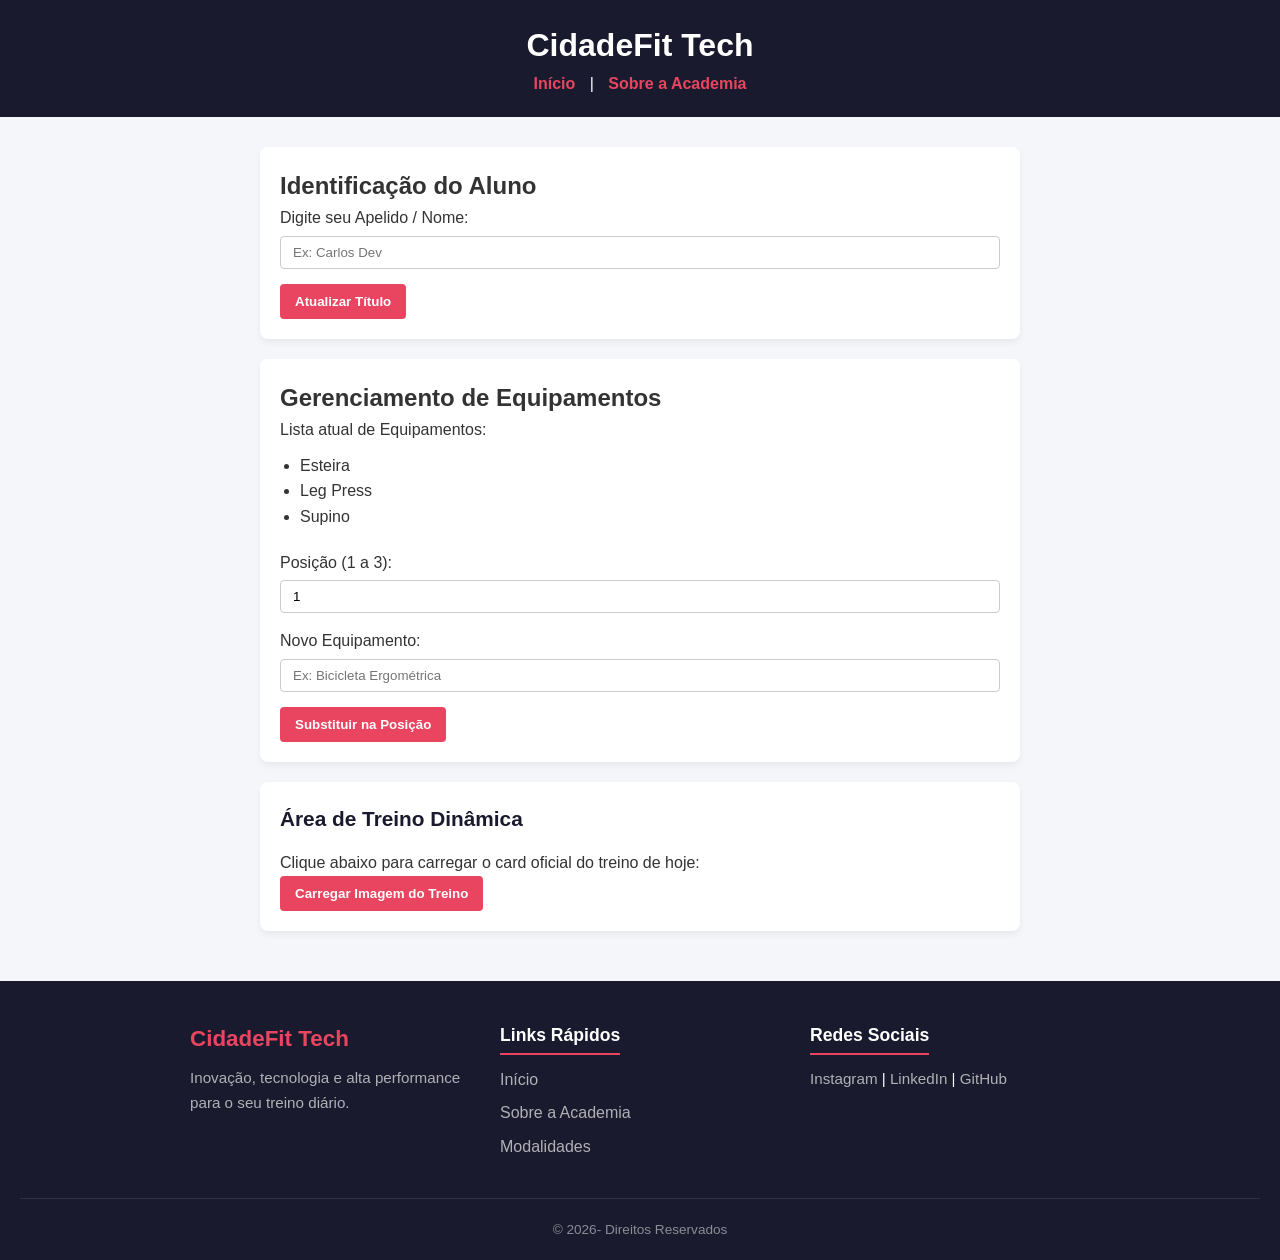
==== index.html @ 545d9fad "fix(html): adiciona o atributo type e o valor button" ====
<!DOCTYPE html>
<html lang="pt-br">
<head>
    <meta charset="UTF-8">
    <meta name="viewport" content="width=device-width, initial-scale=1.0">
    <link rel="stylesheet" href="src/css/estilo.css">
    <title>Projeto</title>
</head>
<body>

    <header class="header">
        <h1 id="titulo">CidadeFit Tech</h1>
        <nav>
            <a href="index.html">Início</a> | 
            <a href="./src/pages/sobre.html">Sobre a Academia</a>
        </nav>
    </header>

    <main class="container">

        <section class="card">
            <h1>Identificação do Aluno</h1>
            <label for="usuario_nome">Digite seu Apelido / Nome:</label>
            <input type="text" id="usuario_nome" placeholder="Ex: Carlos Dev">
            <button type="button" onClick="mudar()">Atualizar Título</button>
        </section>


        <section class="card">
            <h1>Gerenciamento de Equipamentos</h1>
            <p>Lista atual de Equipamentos:</p>
            <ul>
               
                <li class="equipamento">Esteira</li>
                <li class="equipamento">Leg Press</li>
                <li class="equipamento">Supino</li>
            </ul>

            <div class="form-grupo">
                <label for="posicao">Posição (1 a 3):</label>
                <input type="number" id="posicao" min="1" max="3" value="1">
                <label for="novo">Novo Equipamento:</label>
                <input type="text" id="novo" placeholder="Ex: Bicicleta Ergométrica">
                <button onClick="inserir()">Substituir na Posição</button>
            </div>
        </section>

        <section class="card">
            <h2>Área de Treino Dinâmica</h2>
            <p>Clique abaixo para carregar o card oficial do treino de hoje:</p>
            <button id="btnImagem">Carregar Imagem do Treino</button>
            <div id="containerImagem"></div>
        </section>
    </main>
    
    <footer class="footer">
        <div class="footer-content">
            <div class="footer-section">
                <h3>CidadeFit Tech</h3>
                <p>Inovação, tecnologia e alta performance para o seu treino diário.</p>
            </div>
            
            <div class="footer-section">
                <h4>Links Rápidos</h4>
                <ul>
                  
                    <li><a href="home.html">Início</a></li>
                    <li><a href="./src/pages/sobre.html">Sobre a Academia</a></li>
                    <li><a href="#modalidades">Modalidades</a></li>
                </ul>
            </div>

            <div class="footer-section">
                <h4>Redes Sociais</h4>
                <div class="social-links">
                    <a href="#" target="_blank">Instagram</a> | 
                    <a href="#" target="_blank">LinkedIn</a> | 
                    <a href="#" target="_blank">GitHub</a>
                </div>
            </div>
        </div>
        
        <div class="footer-bottom">
            <p>&copy; 2026- Direitos Reservados </p>
        </div>
    </footer>


    <script src="./src/js/script.js"></script>
</body>
</html>
---- src/css/estilo.css ----
* {
    margin: 0;
    padding: 0;
    box-sizing: border-box;
    font-family: 'Segoe UI', Tahoma, Geneva, Verdana, sans-serif;
}

body {
    background-color: #f4f6f9;
    color: #333;
  
    line-height: 1.6;
}

.header {
    background-color: #1a1a2e;
    color: #fff;
    padding: 20px;
    text-align: center;
}

.header nav a {
   
    color: #e94560;
    text-decoration: none;
    margin: 0 10px;
    font-weight: bold;
}

.header nav a:hover {
    text-decoration: underline;
}

.container {
    max-width: 800px;
    margin: 30px auto;
    padding: 0 20px;
}

.card {
    background: #ffffff;
    padding: 20px;
    margin-bottom: 20px;
    border-radius: 8px;
    box-shadow: 0 4px 6px rgba(0, 0, 0, 0.05);
}

.card h2 {
    margin-bottom: 15px;
    color: #1a1a2e;
    font-size: 1.3rem;
}

input[type="text"],
input[type="number"] {
    padding: 8px 12px;
    margin: 5px 0 15px 0;
    border: 1px solid #ccc;
    border-radius: 4px;
    width: 100%;
}

button {
    background-color: #e94560;
    color: white;
    border: none;
    padding: 10px 15px;
    border-radius: 4px;
    cursor: pointer;
    font-weight: bold;
    display: inline-block;
}

button:hover {
    background-color: #d1344e;
}

ul {
    margin: 10px 0 20px 20px;
}

.footer {
    background-color: #1a1a2e;
    color: #ffffff;
    padding: 40px 20px 20px 20px;
    margin-top: 50px;
}

.footer-content {
    max-width: 900px;
    margin: 0 auto;
    
    display: grid;
    grid-template-columns: repeat(auto-fit, minmax(250px, 1fr));
    gap: 30px;
    margin-bottom: 30px;
}

.footer-section h3 {
    color: #e94560;
    margin-bottom: 10px;
    font-size: 1.4rem;
}

.footer-section h4 {
    color: #ffffff;
    margin-bottom: 12px;
    font-size: 1.1rem;
    border-bottom: 2px solid #e94560;
    display: inline-block;
    padding-bottom: 4px;
}

.footer-section p {
    color: #b0b0b5;
    font-size: 0.95rem;
}

.footer-section ul {
    list-style: none;
    margin: 0;
    padding: 0;
}

.footer-section ul li {
    margin-bottom: 8px;
}

.footer-section ul li a,
.social-links a {
    color: #b0b0b5;
    text-decoration: none;
    transition: color 0.2s ease;
}

.footer-section ul li a:hover,
.social-links a:hover {
    color: #e94560;
}

.social-links {
    font-size: 0.95rem;
}

.footer-bottom {
    text-align: center;
    border-top: 1px solid rgba(255, 255, 255, 0.1);
    padding-top: 20px;
    font-size: 0.85rem;
    color: #8c8c94;
}
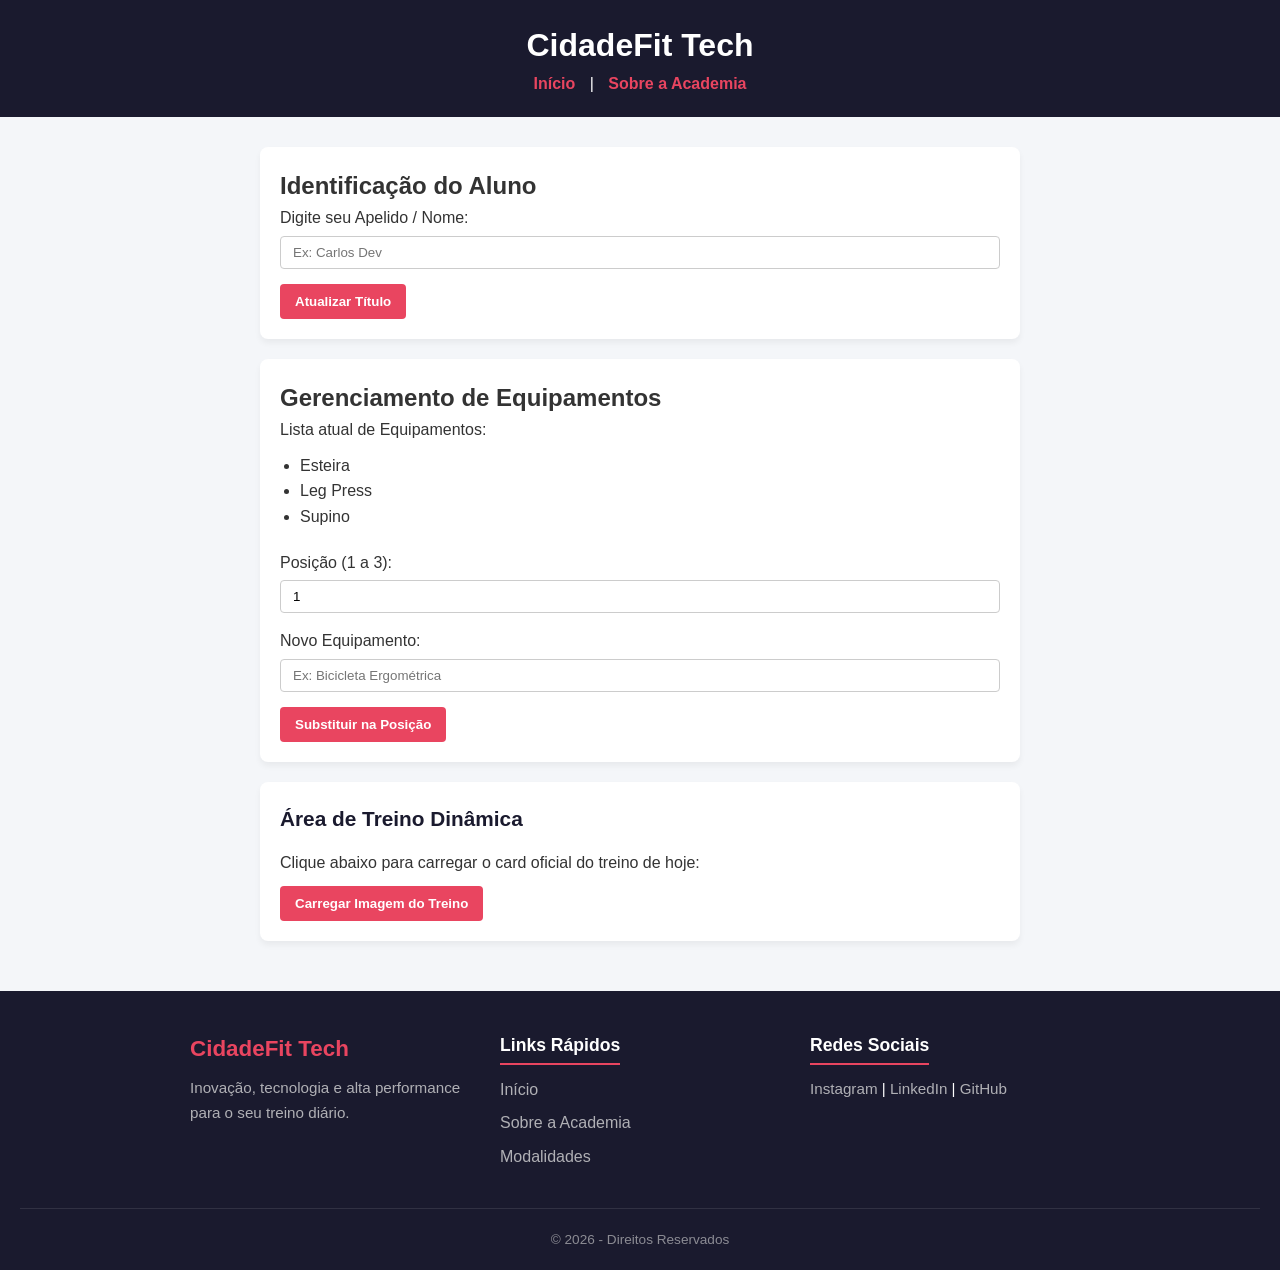
==== commit 7f57458f: "style(html): adiciona um espaço no parágrafo do footer-bottom" ====
--- a/index.html
+++ b/index.html
@@ -3,7 +3,7 @@
 <head>
     <meta charset="UTF-8">
     <meta name="viewport" content="width=device-width, initial-scale=1.0">
-    <link rel="stylesheet" href="src/css/estilo.css">
+    <link rel="stylesheet" href="./src/css/estilo.css">
     <title>Projeto</title>
 </head>
 <body>
@@ -22,7 +22,7 @@
             <h1>Identificação do Aluno</h1>
             <label for="usuario_nome">Digite seu Apelido / Nome:</label>
             <input type="text" id="usuario_nome" placeholder="Ex: Carlos Dev">
-            <button type="button" onClick="mudar()">Atualizar Título</button>
+            <button type="button" onclick="mudar()">Atualizar Título</button>
         </section>
 
 
@@ -41,14 +41,14 @@
                 <input type="number" id="posicao" min="1" max="3" value="1">
                 <label for="novo">Novo Equipamento:</label>
                 <input type="text" id="novo" placeholder="Ex: Bicicleta Ergométrica">
-                <button onClick="inserir()">Substituir na Posição</button>
+                <button type="button" onclick="inserir()">Substituir na Posição</button>
             </div>
         </section>
 
         <section class="card">
             <h2>Área de Treino Dinâmica</h2>
             <p>Clique abaixo para carregar o card oficial do treino de hoje:</p>
-            <button id="btnImagem">Carregar Imagem do Treino</button>
+            <button type="button" id="btnImagem">Carregar Imagem do Treino</button>
             <div id="containerImagem"></div>
         </section>
     </main>
@@ -64,7 +64,7 @@
                 <h4>Links Rápidos</h4>
                 <ul>
                   
-                    <li><a href="home.html">Início</a></li>
+                    <li><a href="./index.html">Início</a></li>
                     <li><a href="./src/pages/sobre.html">Sobre a Academia</a></li>
                     <li><a href="#modalidades">Modalidades</a></li>
                 </ul>
@@ -81,7 +81,7 @@
         </div>
         
         <div class="footer-bottom">
-            <p>&copy; 2026- Direitos Reservados </p>
+            <p>&copy; 2026 - Direitos Reservados </p>
         </div>
     </footer>
 
--- a/src/css/estilo.css
+++ b/src/css/estilo.css
@@ -49,6 +49,10 @@
     margin-bottom: 15px;
     color: #1a1a2e;
     font-size: 1.3rem;
+}
+
+.card p {
+    margin-bottom: 10px;
 }
 
 input[type="text"],
